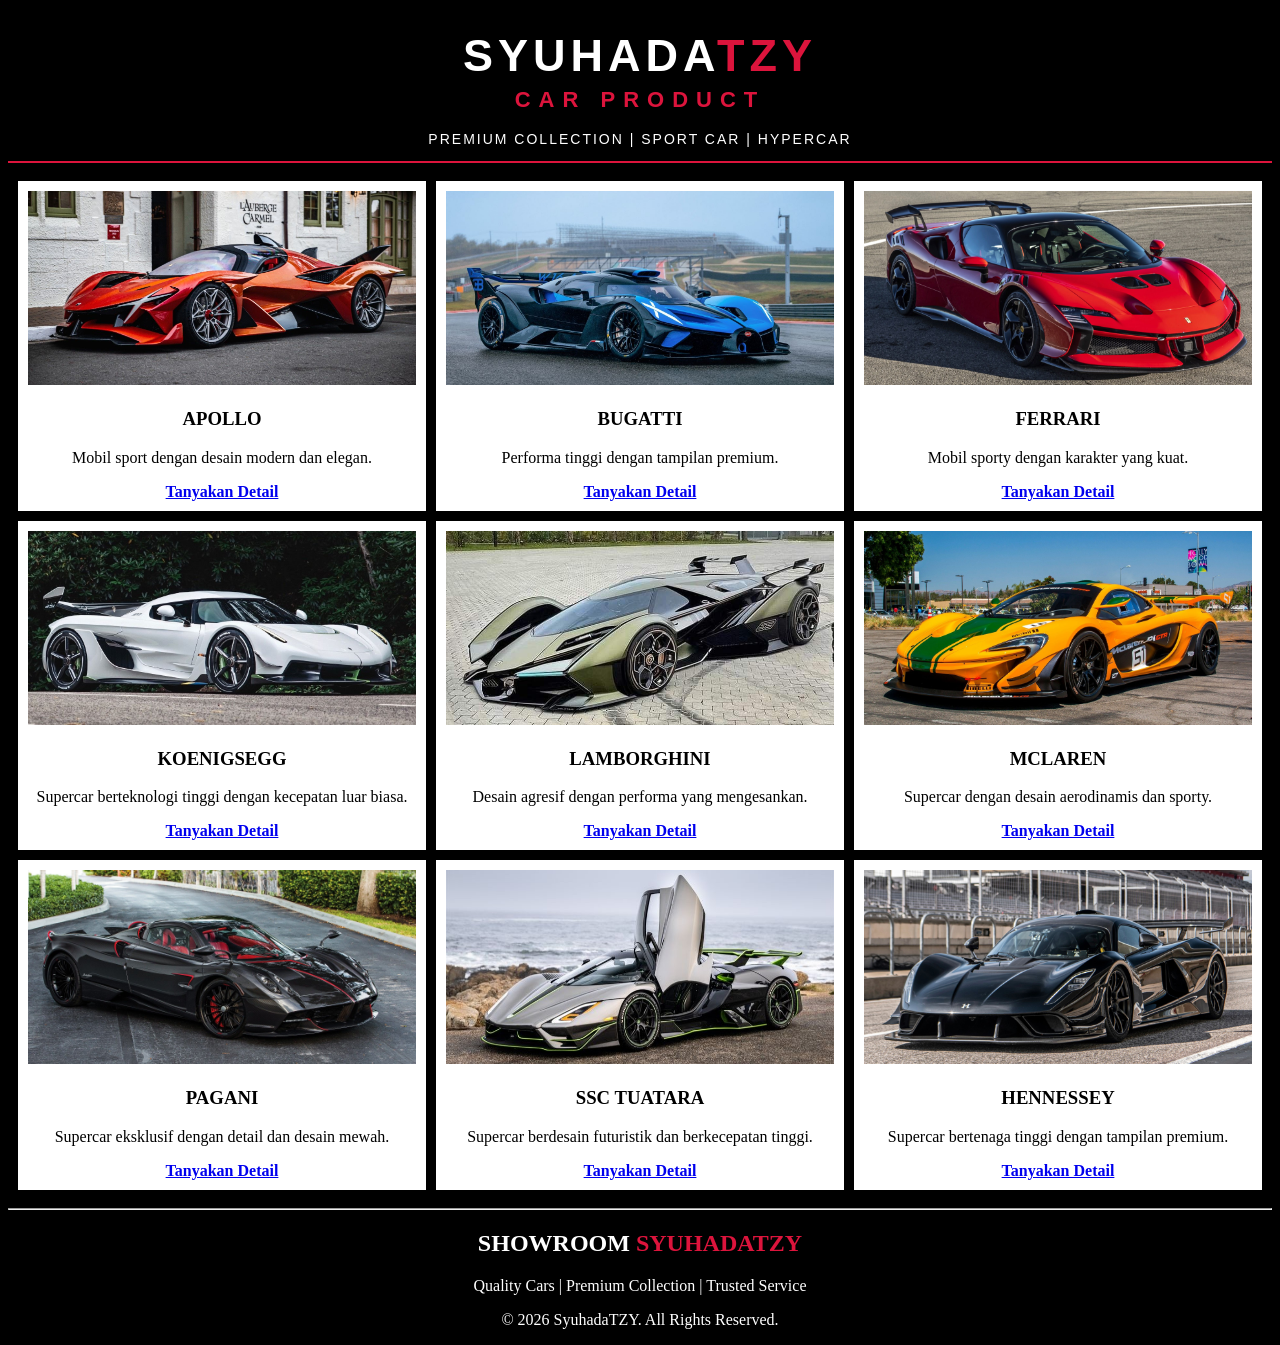
==== C1-WEBPRO/produk.html @ ea2ca60a "pertemuan5" ====
<!DOCTYPE html>
<html lang="id">
<head>
    <meta charset="UTF-8">
    <meta name="viewport" content="width=device-width, initial-scale=1.0">
    <title>PRODUCT Mobil SyuhadaTZY</title>
</head>

<body bgcolor="black" text="white">

    <center>
        <h1 style="
            font-family: 'Franklin Gothic Medium', Arial, sans-serif;
            font-size: 45px;
            font-weight: bold;
            letter-spacing: 5px;
            color: #ffffff;
            margin-bottom: 5px;
        ">
            SYUHADA<span style="color: crimson;">TZY</span>
        </h1>

        <h2 style="
            font-family: Arial, sans-serif;
            font-size: 22px;
            letter-spacing: 8px;
            color: crimson;
            margin-top: 0;
        ">
            CAR PRODUCT
        </h2>

        <p style="
            font-family: Arial, sans-serif;
            font-size: 14px;
            letter-spacing: 2px;
            color: rgb(255, 255, 255);
        ">
            PREMIUM COLLECTION | SPORT CAR | HYPERCAR
        </p>
    </center>

    <hr color="crimson">

    <table width="100%" cellpadding="10" cellspacing="10"
           style="color: black; table-layout: fixed;">

        <!-- BARIS 1 -->
        <tr>
            <td width="33.33%" bgcolor="white" align="center" valign="top">
                <img src="image/apollo nw.jpg"
                     alt="Apollo" width="100%" height="200%">
                <h3>APOLLO</h3>
                <p>Mobil sport dengan desain modern dan elegan.</p>
                <b><a href="http://127.0.0.1:5500/PWEB1-main/C1-WEBPRO/utama.html#kontak">Tanyakan Detail</a></b>
            </td>

            <td width="33.33%" bgcolor="white" align="center" valign="top">
                <img src="image/bugatti nw.jpg"
                     alt="Bugatti" width="100%" height="200%">
                <h3>BUGATTI</h3>
                <p>Performa tinggi dengan tampilan premium.</p>
                <b><a href="http://127.0.0.1:5500/PWEB1-main/C1-WEBPRO/utama.html#kontak">Tanyakan Detail</a></b>
            </td>

            <td width="33.33%" bgcolor="white" align="center" valign="top">
                <img src="image/ferrari nw.jpg"
                     alt="Ferrari" width="100%" height="200%">
                <h3>FERRARI</h3>
                <p>Mobil sporty dengan karakter yang kuat.</p>
                <b><a href="http://127.0.0.1:5500/PWEB1-main/C1-WEBPRO/utama.html#kontak">Tanyakan Detail</a></b>
            </td>
        </tr>

        <!-- BARIS 2 -->
        <tr>
            <td width="33.33%" bgcolor="white" align="center" valign="top">
                <img src="image/koegnisegg nw.jpg"
                     alt="Koenigsegg" width="100%" height="200%">
                <h3>KOENIGSEGG</h3>
                <p>Supercar berteknologi tinggi dengan kecepatan luar biasa.</p>
                <b><a href="http://127.0.0.1:5500/PWEB1-main/C1-WEBPRO/utama.html#kontak">Tanyakan Detail</a></b>
            </td>

            <td width="33.33%" bgcolor="white" align="center" valign="top">
                <img src="image/lamborghini nw.jpg"
                     alt="Lamborghini" width="100%" height="200%">
                <h3>LAMBORGHINI</h3>
                <p>Desain agresif dengan performa yang mengesankan.</p>
                <b><a href="http://127.0.0.1:5500/PWEB1-main/C1-WEBPRO/utama.html#kontak">Tanyakan Detail</a></b>
            </td>

            <td width="33.33%" bgcolor="white" align="center" valign="top">
                <img src="image/mclaren nw.jpg"
                     alt="McLaren" width="100%" height="200%">
                <h3>MCLAREN</h3>
                <p>Supercar dengan desain aerodinamis dan sporty.</p>
               <b><a href="http://127.0.0.1:5500/PWEB1-main/C1-WEBPRO/utama.html#kontak">Tanyakan Detail</a></b>
            </td>
        </tr>

        <!-- BARIS 3 -->
        <tr>
            <td width="33.33%" bgcolor="white" align="center" valign="top">
                <img src="image/pagani nw.jpg"
                     alt="Pagani" width="100%" height="200%">
                <h3>PAGANI</h3>
                <p>Supercar eksklusif dengan detail dan desain mewah.</p>
                <b><a href="http://127.0.0.1:5500/PWEB1-main/C1-WEBPRO/utama.html#kontak">Tanyakan Detail</a></b>
            </td>

            <td width="33.33%" bgcolor="white" align="center" valign="top">
                <img src="image/ssc tuatara nw.jpg"
                     alt="SSC Tuatara" width="100%" height="200%">
                <h3>SSC TUATARA</h3>
                <p>Supercar berdesain futuristik dan berkecepatan tinggi.</p>
                <b><a href="http://127.0.0.1:5500/PWEB1-main/C1-WEBPRO/utama.html#kontak">Tanyakan Detail</a></b>
            </td>

            <td width="33.33%" bgcolor="white" align="center" valign="top">
                <img src="image/hennessey.jpg"
                     alt="Hennessey" width="100%" height="200%">
                <h3>HENNESSEY</h3>
                <p>Supercar bertenaga tinggi dengan tampilan premium.</p>
                <b><a href="http://127.0.0.1:5500/PWEB1-main/C1-WEBPRO/utama.html#kontak">Tanyakan Detail</a></b>
            </td>
        </tr>

    </table>

    <hr>

    <center>
        <h2>SHOWROOM <span style="color: crimson;">SYUHADATZY</span></h2>
        <p>Quality Cars | Premium Collection | Trusted Service</p>
        <p>&copy; 2026 SyuhadaTZY. All Rights Reserved.</p>
    </center>

</body>
</html>
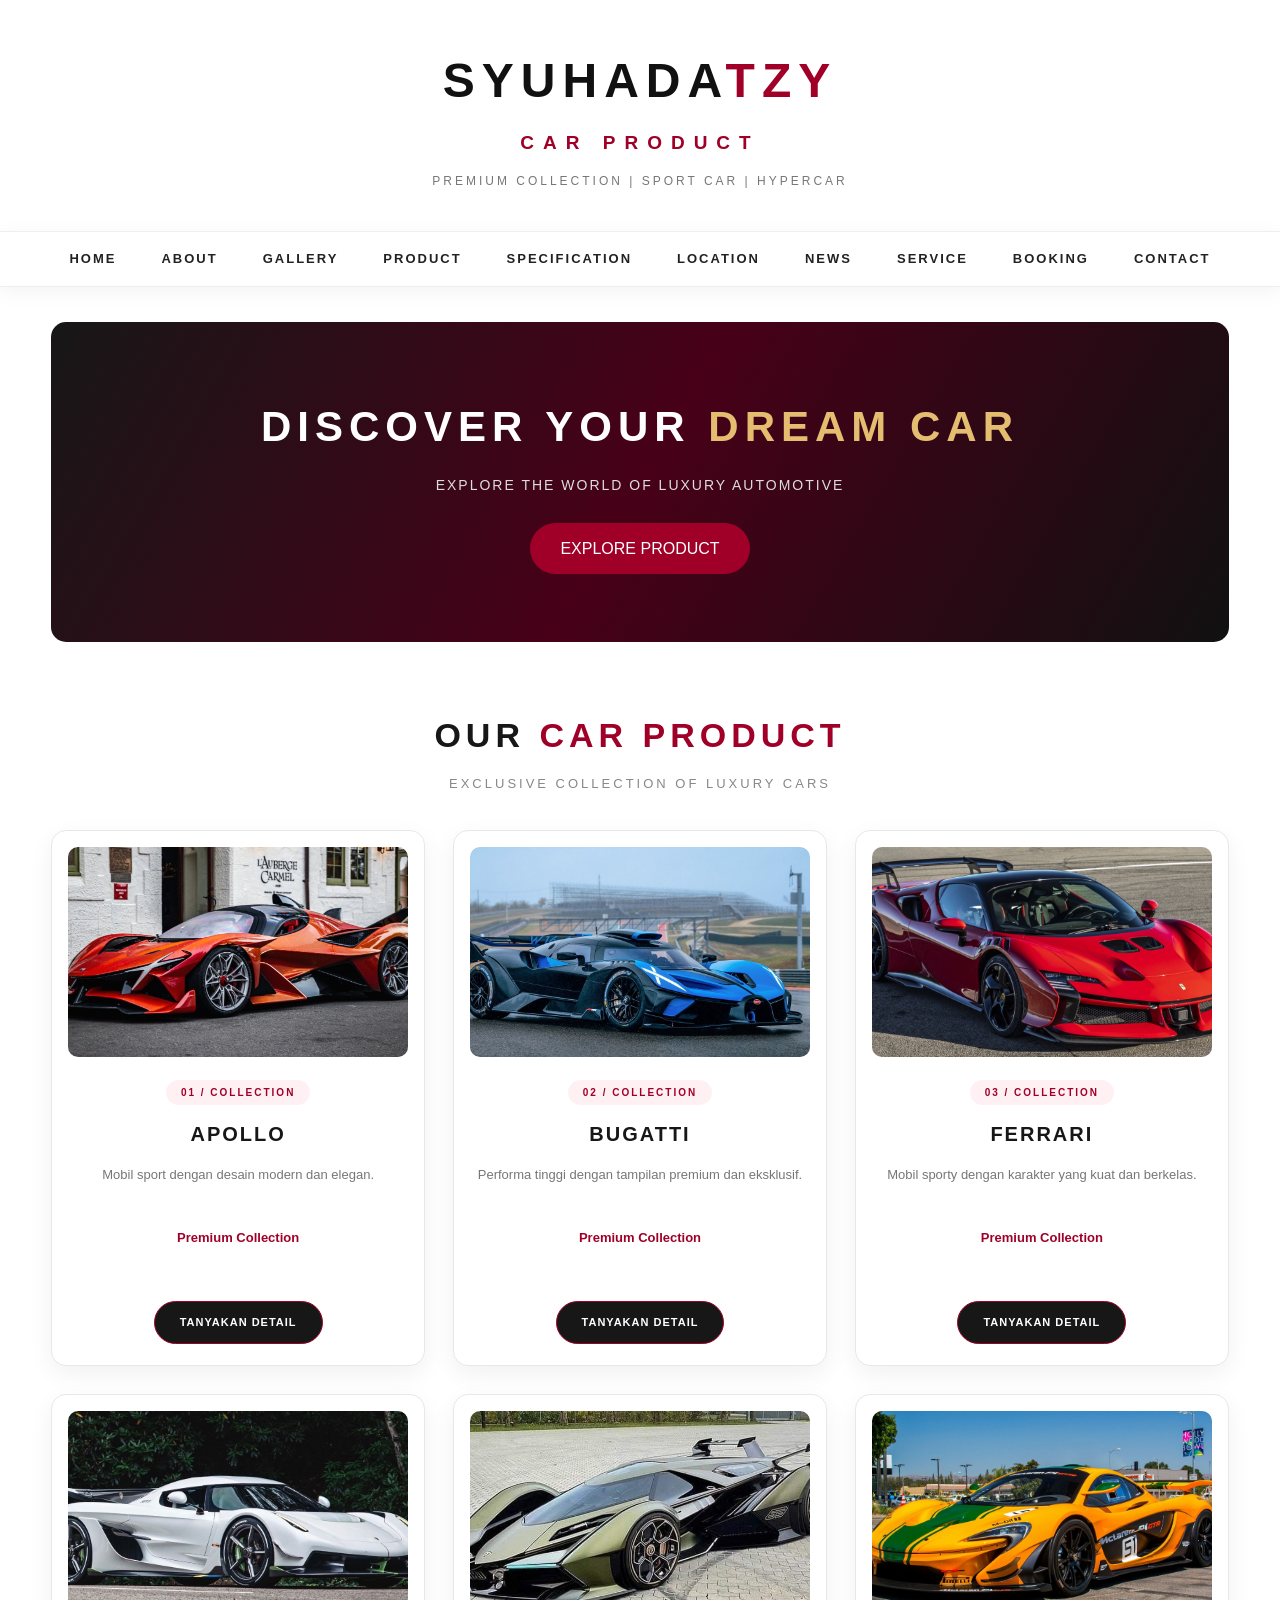
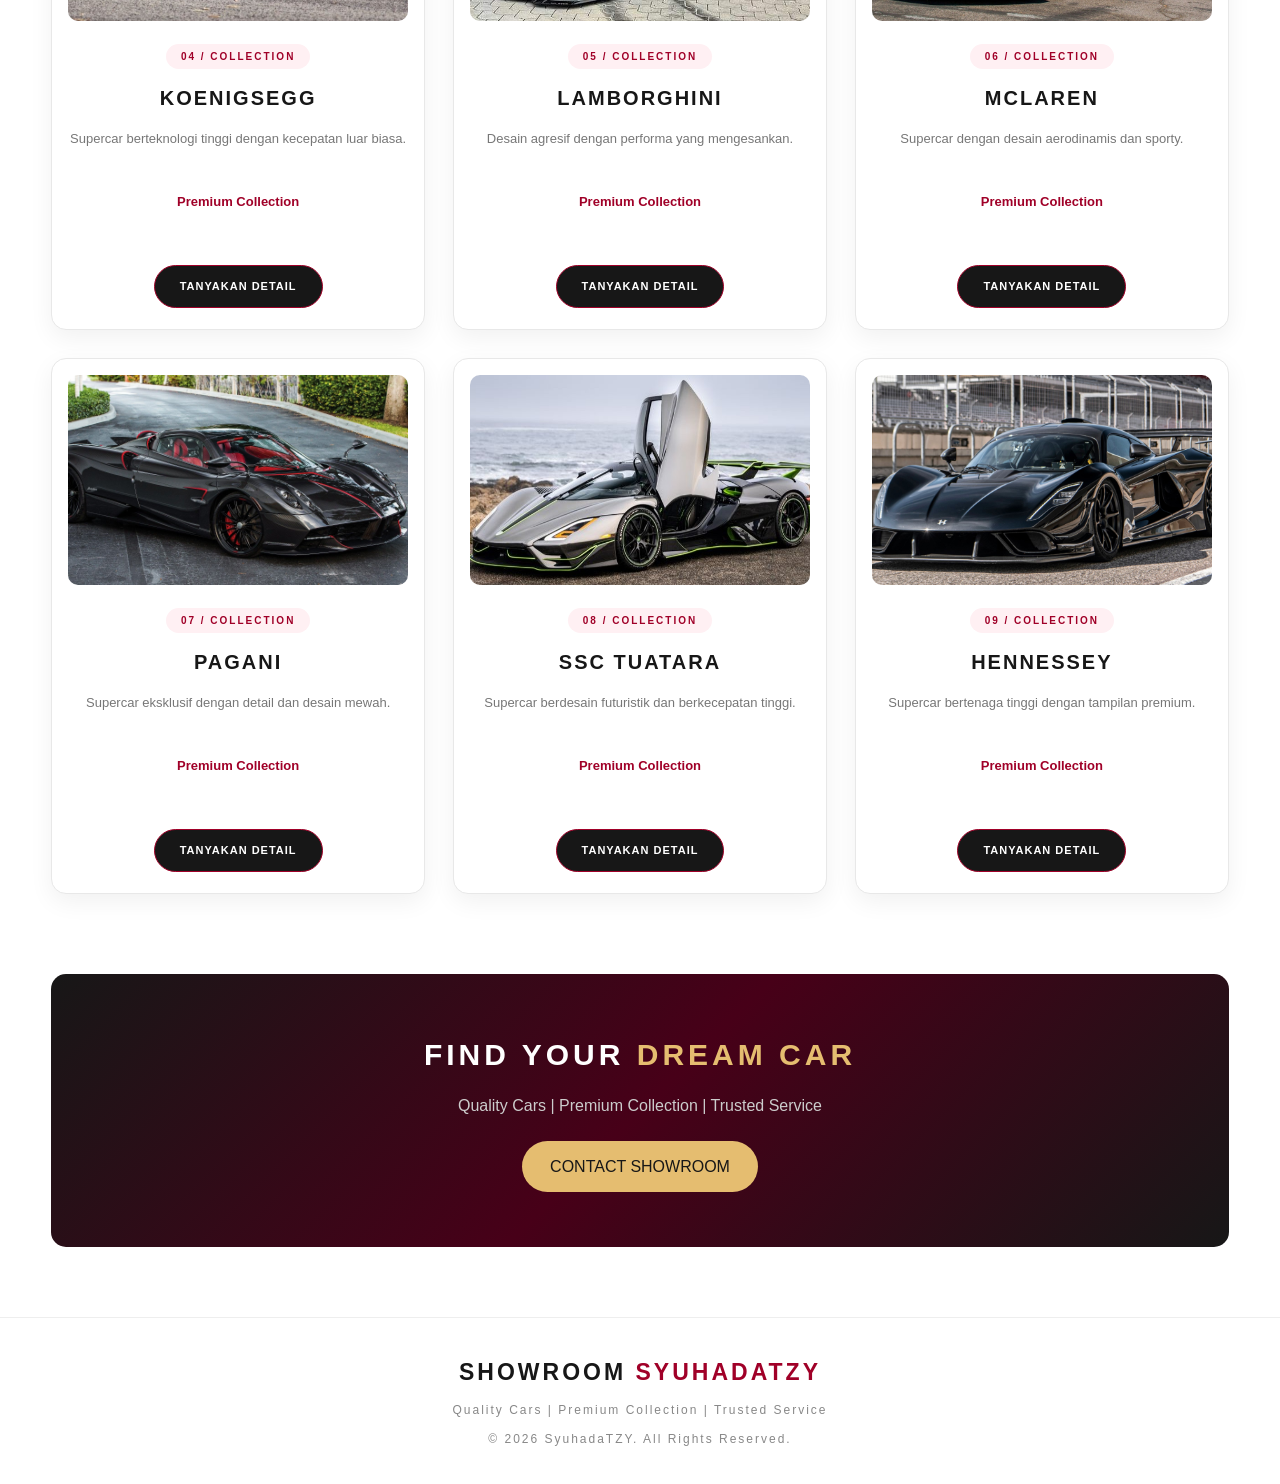
==== commit da63402d: "neww pd" ====
--- a/C1-WEBPRO/produk.html
+++ b/C1-WEBPRO/produk.html
@@ -1,140 +1,847 @@
 <!DOCTYPE html>
 <html lang="id">
+
 <head>
     <meta charset="UTF-8">
     <meta name="viewport" content="width=device-width, initial-scale=1.0">
-    <title>PRODUCT Mobil SyuhadaTZY</title>
+
+    <title>Product Mobil SyuhadaTZY</title>
+
+<style>
+
+/* =========================
+  Bahan RESET DAN BACKGROUND
+========================= */
+
+* {
+    margin: 0;
+    padding: 0;
+    box-sizing: border-box;
+}
+
+html {
+    scroll-behavior: smooth;
+}
+
+body {
+    background: #ffffff;
+    color: #171717;
+    font-family: 'Segoe UI', Arial, sans-serif;
+    line-height: 1.7;
+}
+
+.container {
+    width: 92%;
+    max-width: 1400px;
+    margin: auto;
+}
+
+/* =========================
+  1 Bahan HEADER BRAND
+========================= */
+
+.brand {
+    text-align: center;
+    padding: 40px 15px;
+    background: #ffffff;
+}
+
+.brand h1 {
+    font-family: 'Franklin Gothic Medium', Arial, sans-serif;
+    font-size: 48px;
+    font-weight: bold;
+    letter-spacing: 7px;
+    color: #111111;
+}
+
+.brand h1 span {
+    color: #a00028;
+}
+
+.brand h2 {
+    font-size: 19px;
+    letter-spacing: 9px;
+    color: #a00028;
+    margin-top: 5px;
+}
+
+.brand p {
+    font-size: 12px;
+    letter-spacing: 3px;
+    color: #777777;
+    margin-top: 12px;
+}
+
+/* =========================
+  2 Bahan NAVIGASI
+========================= */
+
+.navigation {
+    position: sticky;
+    top: 0;
+    z-index: 100;
+    background: rgba(255,255,255,0.95);
+    backdrop-filter: blur(12px);
+    border-top: 1px solid #eeeeee;
+    border-bottom: 1px solid #eeeeee;
+    box-shadow: 0 5px 20px rgba(0,0,0,0.05);
+}
+
+.navigation .container {
+    display: flex;
+    justify-content: center;
+    gap: 45px;
+    padding: 16px;
+}
+
+.navigation a {
+    position: relative;
+    text-decoration: none;
+    color: #222222;
+    font-size: 13px;
+    font-weight: bold;
+    letter-spacing: 2px;
+    transition: 0.4s;
+}
+
+.navigation a::after {
+    content: "";
+    position: absolute;
+    bottom: -7px;
+    left: 0;
+    width: 0;
+    height: 2px;
+    background: #a00028;
+    transition: 0.4s;
+}
+
+.navigation a:hover {
+    color: #a00028;
+}
+
+.navigation a:hover::after {
+    width: 100%;
+}
+
+/* =========================
+  3 Bahan PRODUCT DISCOVER
+========================= */
+
+.hero {
+    position: relative;
+    margin: 35px auto;
+    min-height: 320px;
+    border-radius: 15px;
+    overflow: hidden;
+    background: linear-gradient(
+        120deg,
+        #171717,
+        #470018,
+        #111111
+    );
+
+    display: flex;
+    align-items: center;
+    justify-content: center;
+    text-align: center;
+}
+
+.hero-content {
+    padding: 35px;
+    color: white;
+}
+
+.hero h2 {
+    font-size: 42px;
+    letter-spacing: 6px;
+    font-weight: 900;
+}
+
+.hero h2 span {
+    color: #e5bd70;
+}
+
+.hero p {
+    margin-top: 12px;
+    color: #dddddd;
+    font-size: 14px;
+    letter-spacing: 2px;
+}
+
+.hero a {
+    display: inline-block;
+    margin-top: 25px;
+    padding: 12px 30px;
+    background: #a00028;
+    color: white;
+    text-decoration: none;
+    border-radius: 30px;
+    transition: 0.4s;
+}
+
+.hero a:hover {
+    background: #e5bd70;
+    color: #111111;
+    transform: translateY(-5px);
+    box-shadow: 0 0 20px rgba(229,189,112,0.6);
+}
+
+/* =========================
+  4 Bahan JUDUL PRODUK
+========================= */
+
+.section-title {
+    text-align: center;
+    margin: 65px 0 35px;
+}
+
+.section-title h2 {
+    font-size: 34px;
+    letter-spacing: 5px;
+    color: #171717;
+}
+
+.section-title h2 span {
+    color: #a00028;
+}
+
+.section-title p {
+    font-size: 13px;
+    color: #888888;
+    letter-spacing: 3px;
+    margin-top: 8px;
+}
+
+/* =========================
+  5 Bahan GRID PRODUK GAMBAR DAN TEKS
+========================= */
+
+.products {
+    display: grid;
+    grid-template-columns: repeat(3, 1fr);
+    gap: 28px;
+    margin-bottom: 80px;
+}
+
+/* KARTU PRODUK */
+
+.product-card {
+    position: relative;
+    overflow: hidden;
+    text-align: center;
+    padding: 16px;
+    background: #ffffff;
+    border: 1px solid #e8e8e8;
+    border-radius: 15px;
+
+    box-shadow: 0 8px 25px rgba(0,0,0,0.06);
+
+    transition: all 0.5s ease;
+}
+
+/* HOVER KARTU */
+
+.product-card:hover {
+    transform: translateY(-12px);
+    border-color: #a00028;
+
+    box-shadow:
+        0 0 10px rgba(160,0,40,0.2),
+        0 0 25px rgba(160,0,40,0.15),
+        0 18px 35px rgba(0,0,0,0.13);
+}
+
+/* EFEK CAHAYA MENGKILAP */
+
+.product-card::before {
+    content: "";
+    position: absolute;
+    top: 0;
+    left: -130%;
+    width: 60%;
+    height: 100%;
+
+    background: linear-gradient(
+        120deg,
+        transparent,
+        rgba(255,255,255,0.9),
+        transparent
+    );
+
+    transform: skewX(-25deg);
+    transition: 0.8s;
+    pointer-events: none;
+    z-index: 2;
+}
+
+.product-card:hover::before {
+    left: 150%;
+}
+
+/* GAMBAR PRODUK */
+
+.product-image {
+    width: 100%;
+    height: 210px;
+    object-fit: cover;
+    border-radius: 10px;
+    transition: 0.5s;
+}
+
+.product-card:hover .product-image {
+    transform: scale(1.05);
+    filter: brightness(1.08);
+}
+
+/* LABEL NOMOR PRODUK */
+
+.product-number {
+    display: inline-block;
+    margin-top: 15px;
+    padding: 4px 15px;
+    color: #a00028;
+    background: #fff0f3;
+    border-radius: 20px;
+    font-size: 10px;
+    font-weight: bold;
+    letter-spacing: 2px;
+}
+
+/* NAMA MOBIL */
+
+.product-card h3 {
+    color: #171717;
+    font-size: 20px;
+    letter-spacing: 2px;
+    margin: 12px 0;
+    transition: 0.3s;
+}
+
+.product-card:hover h3 {
+    color: #a00028;
+}
+
+/* DESKRIPSI */
+
+.product-card p {
+    color: #777777;
+    font-size: 13px;
+    line-height: 1.8;
+    min-height: 48px;
+    margin-bottom: 15px;
+}
+
+.product-card b {
+    color: #a00028;
+}
+
+/* TOMBOL PRODUK */
+
+.product-card a {
+    display: inline-block;
+    position: relative;
+    z-index: 3;
+
+    margin: 12px 0 5px;
+    padding: 11px 25px;
+
+    background: #171717;
+    color: white;
+
+    border: 1px solid #a00028;
+    border-radius: 30px;
+
+    font-size: 11px;
+    font-weight: bold;
+    letter-spacing: 1px;
+
+    text-decoration: none;
+    transition: 0.4s;
+}
+
+.product-card a:hover {
+    background: #a00028;
+    color: white;
+    transform: scale(1.07);
+
+    box-shadow:
+        0 0 12px rgba(160,0,40,0.5),
+        0 0 25px rgba(160,0,40,0.3);
+}
+
+/* =========================
+  6 Bahan PROMOSI FIND YOUR DREAM
+========================= */
+
+.promo {
+    text-align: center;
+    padding: 55px 25px;
+    margin: 70px 0;
+
+    background: linear-gradient(
+        135deg,
+        #171717,
+        #470018,
+        #171717
+    );
+
+    border-radius: 15px;
+    color: white;
+}
+
+.promo h2 {
+    font-size: 30px;
+    letter-spacing: 4px;
+}
+
+.promo h2 span {
+    color: #e5bd70;
+}
+
+.promo p {
+    color: #cccccc;
+    margin-top: 12px;
+}
+
+.promo a {
+    display: inline-block;
+    margin-top: 22px;
+    padding: 12px 28px;
+    color: #171717;
+    background: #e5bd70;
+    text-decoration: none;
+    border-radius: 30px;
+    transition: 0.4s;
+}
+
+.promo a:hover {
+    background: white;
+    transform: translateY(-5px);
+    box-shadow: 0 0 20px rgba(255,255,255,0.4);
+}
+
+/* =========================
+  7 Bahan FOOTER
+========================= */
+
+.footer {
+    text-align: center;
+    padding: 35px 15px;
+    background: #ffffff;
+    border-top: 1px solid #eeeeee;
+}
+
+.footer h2 {
+    font-size: 23px;
+    letter-spacing: 3px;
+    color: #171717;
+}
+
+.footer h2 span {
+    color: #a00028;
+}
+
+.footer p {
+    font-size: 12px;
+    color: #888888;
+    letter-spacing: 2px;
+    margin-top: 8px;
+}
+
+/* =========================
+   RESPONSIVE
+========================= */
+
+@media (max-width: 950px) {
+
+    .products {
+        grid-template-columns: repeat(2, 1fr);
+    }
+
+}
+
+@media (max-width: 768px) {
+
+    .brand h1 {
+        font-size: 35px;
+    }
+
+    .brand h2 {
+        font-size: 14px;
+        letter-spacing: 5px;
+    }
+
+    .navigation .container {
+        gap: 20px;
+        flex-wrap: wrap;
+    }
+
+    .navigation a {
+        font-size: 11px;
+    }
+
+    .hero h2 {
+        font-size: 30px;
+    }
+
+    .section-title h2 {
+        font-size: 26px;
+    }
+
+}
+
+@media (max-width: 500px) {
+
+    .products {
+        grid-template-columns: 1fr;
+    }
+
+    .brand h1 {
+        font-size: 28px;
+        letter-spacing: 4px;
+    }
+
+    .navigation .container {
+        gap: 15px;
+    }
+
+    .hero h2 {
+        font-size: 24px;
+        letter-spacing: 3px;
+    }
+
+    .hero p {
+        font-size: 11px;
+    }
+
+    .product-image {
+        height: 220px;
+    }
+
+}
+
+</style>
 </head>
 
-<body bgcolor="black" text="white">
-
-    <center>
-        <h1 style="
-            font-family: 'Franklin Gothic Medium', Arial, sans-serif;
-            font-size: 45px;
-            font-weight: bold;
-            letter-spacing: 5px;
-            color: #ffffff;
-            margin-bottom: 5px;
-        ">
-            SYUHADA<span style="color: crimson;">TZY</span>
-        </h1>
-
-        <h2 style="
-            font-family: Arial, sans-serif;
-            font-size: 22px;
-            letter-spacing: 8px;
-            color: crimson;
-            margin-top: 0;
-        ">
-            CAR PRODUCT
-        </h2>
-
-        <p style="
-            font-family: Arial, sans-serif;
-            font-size: 14px;
-            letter-spacing: 2px;
-            color: rgb(255, 255, 255);
-        ">
-            PREMIUM COLLECTION | SPORT CAR | HYPERCAR
+<body>
+
+<!-- 1 HEADER -->
+
+<header class="brand">
+
+    <h1>SYUHADA<span>TZY</span></h1>
+
+    <h2>CAR PRODUCT</h2>
+
+    <p>
+        PREMIUM COLLECTION | SPORT CAR | HYPERCAR
+    </p>
+
+</header>
+
+<!-- 2 NAVIGASI -->
+
+<nav class="navigation">
+
+    <div class="container">
+
+       <a href="Utama.html">HOME</a>
+        <a href="index.html">ABOUT</a>
+        <a href="Utama.html#gallery">GALLERY</a>
+        <a href="#product">PRODUCT</a>
+        <a href="spek.html">SPECIFICATION</a>
+        <a href="lokasi.html">LOCATION</a>
+        <a href="berita.html">NEWS</a>
+        <a href="layanan.html">SERVICE</a>
+        <a href="booking.html">BOOKING</a>
+        <a href="Utama.html#kontak">CONTACT</a>
+
+    </div>
+
+</nav>
+
+<main class="container">
+
+<!-- 3 HERO DISCOVER -->
+
+<section class="hero">
+
+    <div class="hero-content">
+
+        <h2>DISCOVER YOUR <span>DREAM CAR</span></h2>
+
+        <p>
+            EXPLORE THE WORLD OF LUXURY AUTOMOTIVE
         </p>
-    </center>
-
-    <hr color="crimson">
-
-    <table width="100%" cellpadding="10" cellspacing="10"
-           style="color: black; table-layout: fixed;">
-
-        <!-- BARIS 1 -->
-        <tr>
-            <td width="33.33%" bgcolor="white" align="center" valign="top">
-                <img src="image/apollo nw.jpg"
-                     alt="Apollo" width="100%" height="200%">
-                <h3>APOLLO</h3>
-                <p>Mobil sport dengan desain modern dan elegan.</p>
-                <b><a href="http://127.0.0.1:5500/PWEB1-main/C1-WEBPRO/utama.html#kontak">Tanyakan Detail</a></b>
-            </td>
-
-            <td width="33.33%" bgcolor="white" align="center" valign="top">
-                <img src="image/bugatti nw.jpg"
-                     alt="Bugatti" width="100%" height="200%">
-                <h3>BUGATTI</h3>
-                <p>Performa tinggi dengan tampilan premium.</p>
-                <b><a href="http://127.0.0.1:5500/PWEB1-main/C1-WEBPRO/utama.html#kontak">Tanyakan Detail</a></b>
-            </td>
-
-            <td width="33.33%" bgcolor="white" align="center" valign="top">
-                <img src="image/ferrari nw.jpg"
-                     alt="Ferrari" width="100%" height="200%">
-                <h3>FERRARI</h3>
-                <p>Mobil sporty dengan karakter yang kuat.</p>
-                <b><a href="http://127.0.0.1:5500/PWEB1-main/C1-WEBPRO/utama.html#kontak">Tanyakan Detail</a></b>
-            </td>
-        </tr>
-
-        <!-- BARIS 2 -->
-        <tr>
-            <td width="33.33%" bgcolor="white" align="center" valign="top">
-                <img src="image/koegnisegg nw.jpg"
-                     alt="Koenigsegg" width="100%" height="200%">
-                <h3>KOENIGSEGG</h3>
-                <p>Supercar berteknologi tinggi dengan kecepatan luar biasa.</p>
-                <b><a href="http://127.0.0.1:5500/PWEB1-main/C1-WEBPRO/utama.html#kontak">Tanyakan Detail</a></b>
-            </td>
-
-            <td width="33.33%" bgcolor="white" align="center" valign="top">
-                <img src="image/lamborghini nw.jpg"
-                     alt="Lamborghini" width="100%" height="200%">
-                <h3>LAMBORGHINI</h3>
-                <p>Desain agresif dengan performa yang mengesankan.</p>
-                <b><a href="http://127.0.0.1:5500/PWEB1-main/C1-WEBPRO/utama.html#kontak">Tanyakan Detail</a></b>
-            </td>
-
-            <td width="33.33%" bgcolor="white" align="center" valign="top">
-                <img src="image/mclaren nw.jpg"
-                     alt="McLaren" width="100%" height="200%">
-                <h3>MCLAREN</h3>
-                <p>Supercar dengan desain aerodinamis dan sporty.</p>
-               <b><a href="http://127.0.0.1:5500/PWEB1-main/C1-WEBPRO/utama.html#kontak">Tanyakan Detail</a></b>
-            </td>
-        </tr>
-
-        <!-- BARIS 3 -->
-        <tr>
-            <td width="33.33%" bgcolor="white" align="center" valign="top">
-                <img src="image/pagani nw.jpg"
-                     alt="Pagani" width="100%" height="200%">
-                <h3>PAGANI</h3>
-                <p>Supercar eksklusif dengan detail dan desain mewah.</p>
-                <b><a href="http://127.0.0.1:5500/PWEB1-main/C1-WEBPRO/utama.html#kontak">Tanyakan Detail</a></b>
-            </td>
-
-            <td width="33.33%" bgcolor="white" align="center" valign="top">
-                <img src="image/ssc tuatara nw.jpg"
-                     alt="SSC Tuatara" width="100%" height="200%">
-                <h3>SSC TUATARA</h3>
-                <p>Supercar berdesain futuristik dan berkecepatan tinggi.</p>
-                <b><a href="http://127.0.0.1:5500/PWEB1-main/C1-WEBPRO/utama.html#kontak">Tanyakan Detail</a></b>
-            </td>
-
-            <td width="33.33%" bgcolor="white" align="center" valign="top">
-                <img src="image/hennessey.jpg"
-                     alt="Hennessey" width="100%" height="200%">
-                <h3>HENNESSEY</h3>
-                <p>Supercar bertenaga tinggi dengan tampilan premium.</p>
-                <b><a href="http://127.0.0.1:5500/PWEB1-main/C1-WEBPRO/utama.html#kontak">Tanyakan Detail</a></b>
-            </td>
-        </tr>
-
-    </table>
-
-    <hr>
-
-    <center>
-        <h2>SHOWROOM <span style="color: crimson;">SYUHADATZY</span></h2>
-        <p>Quality Cars | Premium Collection | Trusted Service</p>
-        <p>&copy; 2026 SyuhadaTZY. All Rights Reserved.</p>
-    </center>
+
+        <a href="#product">EXPLORE PRODUCT</a>
+
+    </div>
+
+</section>
+
+<!-- 4 JUDUL PRODUK -->
+
+<section id="product">
+
+    <div class="section-title">
+
+        <h2>OUR <span>CAR PRODUCT</span></h2>
+
+        <p>
+            EXCLUSIVE COLLECTION OF LUXURY CARS
+        </p>
+
+    </div>
+
+    <!-- DETAIL KATALOG SETIAP MOBIL -->
+
+    <div class="products">
+
+        <!-- APOLLO -->
+
+        <article class="product-card">
+
+            <img class="product-image"
+                 src="image/apollo nw.jpg"
+                 alt="Apollo">
+
+            <span class="product-number">01 / COLLECTION</span>
+
+            <h3>APOLLO</h3>
+
+            <p>
+                Mobil sport dengan desain modern
+                dan elegan.
+            </p>
+
+            <p><b>Premium Collection</b></p>
+
+            <a href="utama.html#kontak">TANYAKAN DETAIL</a>
+
+        </article>
+
+        <!-- BUGATTI -->
+
+        <article class="product-card">
+
+            <img class="product-image"
+                 src="image/bugatti nw.jpg"
+                 alt="Bugatti">
+
+            <span class="product-number">02 / COLLECTION</span>
+
+            <h3>BUGATTI</h3>
+
+            <p>
+                Performa tinggi dengan tampilan
+                premium dan eksklusif.
+            </p>
+
+            <p><b>Premium Collection</b></p>
+
+            <a href="utama.html#kontak">TANYAKAN DETAIL</a>
+
+        </article>
+
+        <!-- FERRARI -->
+
+        <article class="product-card">
+
+            <img class="product-image"
+                 src="image/ferrari nw.jpg"
+                 alt="Ferrari">
+
+            <span class="product-number">03 / COLLECTION</span>
+
+            <h3>FERRARI</h3>
+
+            <p>
+                Mobil sporty dengan karakter
+                yang kuat dan berkelas.
+            </p>
+
+            <p><b>Premium Collection</b></p>
+
+            <a href="utama.html#kontak">TANYAKAN DETAIL</a>
+
+        </article>
+
+        <!-- KOENIGSEGG -->
+
+        <article class="product-card">
+
+            <img class="product-image"
+                 src="image/koegnisegg nw.jpg"
+                 alt="Koenigsegg">
+
+            <span class="product-number">04 / COLLECTION</span>
+
+            <h3>KOENIGSEGG</h3>
+
+            <p>
+                Supercar berteknologi tinggi
+                dengan kecepatan luar biasa.
+            </p>
+
+            <p><b>Premium Collection</b></p>
+
+            <a href="utama.html#kontak">TANYAKAN DETAIL</a>
+
+        </article>
+
+        <!-- LAMBORGHINI -->
+
+        <article class="product-card">
+
+            <img class="product-image"
+                 src="image/lamborghini nw.jpg"
+                 alt="Lamborghini">
+
+            <span class="product-number">05 / COLLECTION</span>
+
+            <h3>LAMBORGHINI</h3>
+
+            <p>
+                Desain agresif dengan performa
+                yang mengesankan.
+            </p>
+
+            <p><b>Premium Collection</b></p>
+
+            <a href="utama.html#kontak">TANYAKAN DETAIL</a>
+
+        </article>
+
+        <!-- MCLAREN -->
+
+        <article class="product-card">
+
+            <img class="product-image"
+                 src="image/mclaren nw.jpg"
+                 alt="McLaren">
+
+            <span class="product-number">06 / COLLECTION</span>
+
+            <h3>MCLAREN</h3>
+
+            <p>
+                Supercar dengan desain
+                aerodinamis dan sporty.
+            </p>
+
+            <p><b>Premium Collection</b></p>
+
+            <a href="utama.html#kontak">TANYAKAN DETAIL</a>
+
+        </article>
+
+        <!-- PAGANI -->
+
+        <article class="product-card">
+
+            <img class="product-image"
+                 src="image/pagani nw.jpg"
+                 alt="Pagani">
+
+            <span class="product-number">07 / COLLECTION</span>
+
+            <h3>PAGANI</h3>
+
+            <p>
+                Supercar eksklusif dengan
+                detail dan desain mewah.
+            </p>
+
+            <p><b>Premium Collection</b></p>
+
+            <a href="utama.html#kontak">TANYAKAN DETAIL</a>
+
+        </article>
+
+        <!-- SSC TUATARA -->
+
+        <article class="product-card">
+
+            <img class="product-image"
+                 src="image/ssc tuatara nw.jpg"
+                 alt="SSC Tuatara">
+
+            <span class="product-number">08 / COLLECTION</span>
+
+            <h3>SSC TUATARA</h3>
+
+            <p>
+                Supercar berdesain futuristik
+                dan berkecepatan tinggi.
+            </p>
+
+            <p><b>Premium Collection</b></p>
+
+            <a href="utama.html#kontak">TANYAKAN DETAIL</a>
+
+        </article>
+
+        <!-- HENNESSEY -->
+
+        <article class="product-card">
+
+            <img class="product-image"
+                 src="image/hennessey.jpg"
+                 alt="Hennessey">
+
+            <span class="product-number">09 / COLLECTION</span>
+
+            <h3>HENNESSEY</h3>
+
+            <p>
+                Supercar bertenaga tinggi
+                dengan tampilan premium.
+            </p>
+
+            <p><b>Premium Collection</b></p>
+
+            <a href="utama.html#kontak">TANYAKAN DETAIL</a>
+
+        </article>
+
+    </div>
+
+</section>
+
+<!-- 5 PROMOSI -->
+
+<section class="promo">
+
+    <h2>FIND YOUR <span>DREAM CAR</span></h2>
+
+    <p>
+        Quality Cars | Premium Collection | Trusted Service
+    </p>
+
+    <a href="utama.html#kontak">
+        CONTACT SHOWROOM
+    </a>
+
+</section>
+
+</main>
+
+<!-- 6 FOOTER -->
+
+<footer class="footer">
+
+    <h2>SHOWROOM <span>SYUHADATZY</span></h2>
+
+    <p>
+        Quality Cars | Premium Collection | Trusted Service
+    </p>
+
+    <p>
+        © 2026 SyuhadaTZY. All Rights Reserved.
+    </p>
+
+</footer>
 
 </body>
-</html>+</html>
